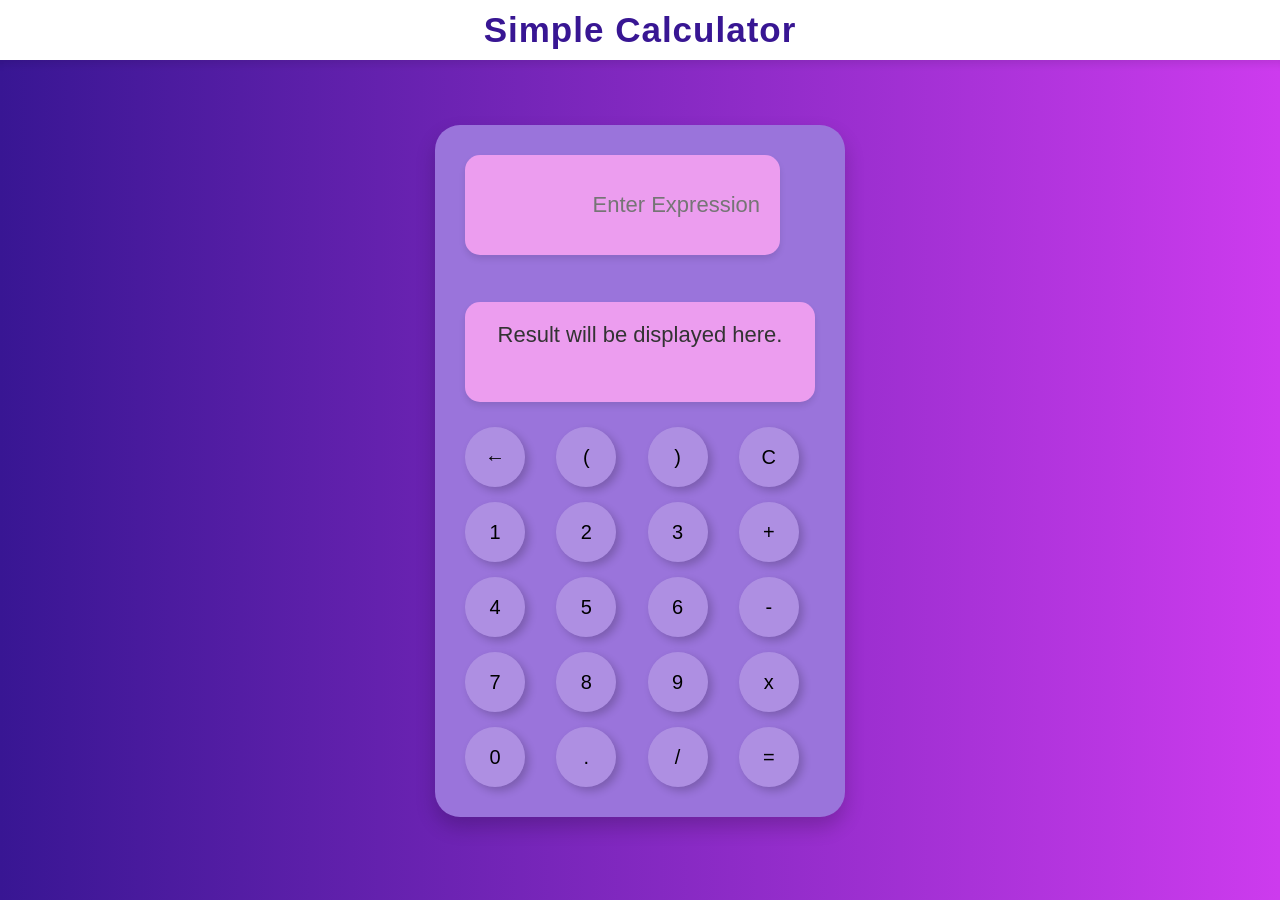
==== index.html @ 9e61f48a "Inital Commit" ====
<!DOCTYPE html>
<html lang="en">
<head>
    <meta charset="UTF-8">
    <meta name="viewport" content="width=device-width, initial-scale=1.0">
    <link rel="stylesheet" href="style.css">
    <title>Simple Calculator</title>
</head>
<body>
    <div class="header">
        Simple Calculator
    </div>
    <div class="container">
        <div class="input-text">
            <input type="text" id="input" placeholder="Enter Expression">
        </div>
        <div class="result">
            <p id="res">Result will be displayed here.</p>
        </div>
        <div class="btns">
            <button type="button" onclick="backspace_function()">&#x2190;</button>
            <button type="button" onclick="press_operator('(')">(</button>
            <button type="button" onclick="press_operator(')')">)</button>
            <button type="button" onclick="clear_function()">C</button>
            <button type="button" onclick="press_number(1)">1</button>
            <button type="button" onclick="press_number(2)">2</button>
            <button type="button" onclick="press_number(3)">3</button>
            <button type="button" onclick="press_operator('+')">+</button>
            <button type="button" onclick="press_number(4)">4</button>
            <button type="button" onclick="press_number(5)">5</button>
            <button type="button" onclick="press_number(6)">6</button>
            <button type="button" onclick="press_operator('-')">-</button>
            <button type="button" onclick="press_number(7)">7</button>
            <button type="button" onclick="press_number(8)">8</button>
            <button type="button" onclick="press_number(9)">9</button>
            <button type="button" onclick="press_operator('*')">x</button>
            <button type="button" onclick="press_number(0)">0</button>
            <button type="button" onclick="press_operator('.')">.</button>
            <button type="button" onclick="press_operator('/')">/</button>
            <button type="button" onclick="evaluate_expression()">=</button>
            
        </div>
    </div>
    <script src="script.js"></script>
</body>
</html>
---- style.css ----
body {
    background: linear-gradient(to right, #381693, #cd3bee);
    display: flex;
    justify-content: center;
    align-items: center;
    height: 100vh;
    margin: 0;
    flex-direction: column;
    font-family: 'Arial', sans-serif;
}

.header {
position: absolute;
top: 0;
width: 100%;
background-color: #fff;
text-align: center;
padding: 10px;
box-shadow: 0px 4px 8px rgba(0, 0, 0, 0.1);
font-size: 35px;
font-weight: bold;
color: #381693;
letter-spacing: 1px;

}

.container {
    margin-top: 42px;
padding: 30px;
background-color: #9A74DB;
display: flex;
flex-direction: column;
border-radius: 25px;
box-shadow: 0px 10px 20px rgba(0, 0, 0, 0.2);
transition: transform 0.2s ease;
width: 350px;
max-width: 90%;
}

.input-text input[type="text"] {
padding: 20px;
border-radius: 15px;
border: none;
height: 60px;
background-color:#ec9def;
font-size: 22px;
margin-bottom: 25px;
color: #333;
text-align: right;
box-shadow: 0px 4px 6px rgba(0, 0, 0, 0.1);
}

input[type="text"]:hover, input[type="text"]:focus {
background-color: #eb9def;
transition: 0.3s ease;
outline: none;
}

.btns {
width: 100%;
display: grid;
grid-template-columns: repeat(4, 1fr);
grid-gap: 15px;
}

#res {
padding: 20px;
border-radius: 15px;
border: none;
height: 60px;
background-color: #ec9def;
font-size: 22px;
margin-bottom: 25px;
text-align: center;
color: #333;
box-shadow: 0px 4px 6px rgba(0, 0, 0, 0.1);
transition: font-size 0.2s ease;
}

.btns button {
border: none;
background: rgba(255, 255, 255, 0.2);
backdrop-filter: blur(5px);

border-radius: 50%;
height: 60px;
width: 60px;
font-size: 20px;
box-shadow: 4px 4px 8px rgba(0, 0, 0, 0.2);
transition: all 0.3s ease;
}

.btns button:hover {
background-color: #81009e;
transform: scale(0.9);
box-shadow: none;
transition: background 0.5s ease, transform 0.3s ease;
}


.btns button:active {
transform: scale(0.85);
box-shadow: inset 2px 2px 8px rgba(0, 0, 0, 0.2);
}


@media screen and (max-width: 600px) {
.container {
    padding: 20px;
    width: 100%;
}

.btns {
    grid-template-columns: repeat(3, 1fr);
}

input[type="text"] {
    font-size: 18px;
}

#res {
    font-size: 18px;
}

.btns button {
    height: 60px;
    width: 60px;
    font-size: 20px;
}
}body {
    scroll-snap-type: y mandatory;
    overflow-y: scroll;
    height: 100vh;
}

section {
    height: 100vh;
    scroll-snap-align: start;
    display: flex;
    align-items: center;
    justify-content: center;
}

.timeline {
    position: fixed;
    top: 50%;
    right: 20px;
    transform: translateY(-50%);
    width: 4px;
    height: 50%;
    background-color: rgba(255, 255, 255, 0.3);
}

.timeline-marker {
    width: 20px;
    height: 20px;
    border-radius: 50%;
    background-color: #FFC300;
    position: absolute;
    left: -8px;
    transition: transform 0.3s ease;
}

.timeline-marker:hover {
    transform: scale(1.5);
}

.timeline-marker.active {
    background-color: #FF5733;
}
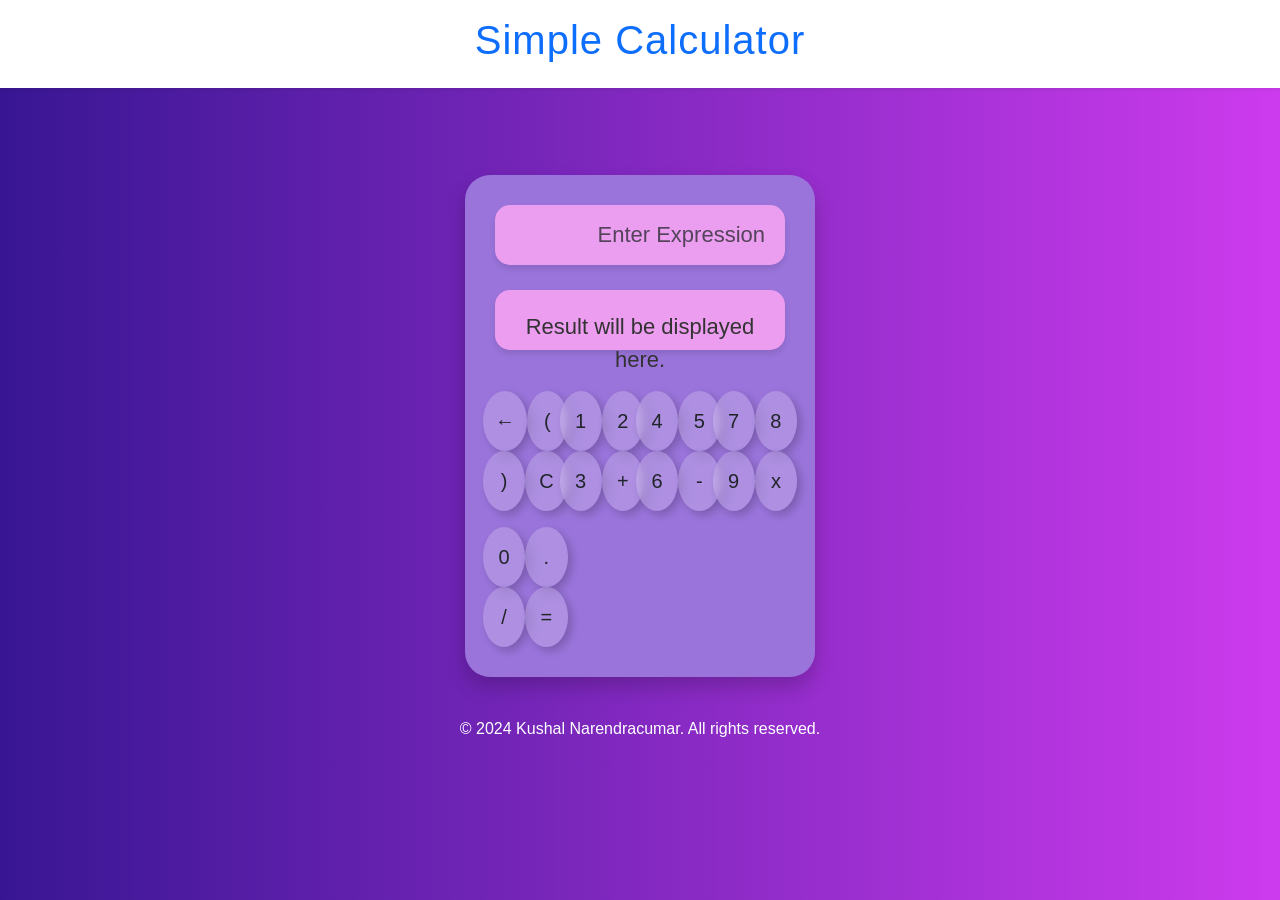
==== commit 6b5dc5ca: "Fixed Bugs" ====
--- a/index.html
+++ b/index.html
@@ -3,44 +3,73 @@
 <head>
     <meta charset="UTF-8">
     <meta name="viewport" content="width=device-width, initial-scale=1.0">
+    <link href="https://cdnjs.cloudflare.com/ajax/libs/bootstrap/5.3.0/css/bootstrap.min.css" rel="stylesheet">
     <link rel="stylesheet" href="style.css">
     <title>Simple Calculator</title>
 </head>
 <body>
-    <div class="header">
-        Simple Calculator
-    </div>
-    <div class="container">
+    <header class="header bg-white text-primary py-3 shadow-sm">
+        <h1 style="text-align:center;">Simple Calculator</h1>
+    </header>
+    <main class="container mt-5">
         <div class="input-text">
-            <input type="text" id="input" placeholder="Enter Expression">
+            <input type="text" id="input" class="form-control text-end" placeholder="Enter Expression" autofocus>
         </div>
         <div class="result">
-            <p id="res">Result will be displayed here.</p>
+            <p id="res" class="text-center">Result will be displayed here.</p>
         </div>
-        <div class="btns">
-            <button type="button" onclick="backspace_function()">&#x2190;</button>
-            <button type="button" onclick="press_operator('(')">(</button>
-            <button type="button" onclick="press_operator(')')">)</button>
-            <button type="button" onclick="clear_function()">C</button>
-            <button type="button" onclick="press_number(1)">1</button>
-            <button type="button" onclick="press_number(2)">2</button>
-            <button type="button" onclick="press_number(3)">3</button>
-            <button type="button" onclick="press_operator('+')">+</button>
-            <button type="button" onclick="press_number(4)">4</button>
-            <button type="button" onclick="press_number(5)">5</button>
-            <button type="button" onclick="press_number(6)">6</button>
-            <button type="button" onclick="press_operator('-')">-</button>
-            <button type="button" onclick="press_number(7)">7</button>
-            <button type="button" onclick="press_number(8)">8</button>
-            <button type="button" onclick="press_number(9)">9</button>
-            <button type="button" onclick="press_operator('*')">x</button>
-            <button type="button" onclick="press_number(0)">0</button>
-            <button type="button" onclick="press_operator('.')">.</button>
-            <button type="button" onclick="press_operator('/')">/</button>
-            <button type="button" onclick="evaluate_expression()">=</button>
+        <div class="btns d-grid gap-3 mt-3">
+            <!-- Button grid using Bootstrap rows and columns for easy responsiveness -->
+            <div class="row">
+                <button class="col btn" onclick="backspace_function()">&#x2190;</button>
+                <button class="col btn" onclick="press_operator('(')">(</button>
+                <button class="col btn" onclick="press_operator(')')">)</button>
+                <button class="col btn" onclick="clear_function()">C</button>
+            </div>
+            <div class="row">
+                <button class="col btn" onclick="press_number(1)">1</button>
+                <button class="col btn" onclick="press_number(2)">2</button>
+                <button class="col btn" onclick="press_number(3)">3</button>
+                <button class="col btn" onclick="press_operator('+')">+</button>
+            </div>
+            <div class="row">
+                <button class="col btn" onclick="press_number(4)">4</button>
+                <button class="col btn" onclick="press_number(5)">5</button>
+                <button class="col btn" onclick="press_number(6)">6</button>
+                <button class="col btn" onclick="press_operator('-')">-</button>
+            </div>
+
+            <div class="row">
+                <button class="col btn" onclick="press_number(7)">7</button>
+                <button class="col btn" onclick="press_number(8)">8</button>
+                <button class="col btn" onclick="press_number(9)">9</button>
+                <button class="col btn" onclick="press_operator('*')">x</button>
+            </div>
             
+            <div class="row">
+                <button class="col btn"onclick="press_number(0)">0</button>
+                <button class="col btn"onclick="press_operator('.')">.</button>
+                <button class="col btn"onclick="press_operator('/')">/</button>
+                <button class="col btn"onclick="evaluate_expression()">=</button>
+            </div>
         </div>
-    </div>
+    </main>
+    <footer class="text-center py-3">
+        <div class="social-links">
+            <a href="https://github.com/Kushal-Narendracumar7" target="_blank" class="text-white mx-2">
+                <i class="fab fa-github"></i>
+            </a>
+            <a href="https://facebook.com" target="_blank" class="text-white mx-2">
+                <i class="fab fa-facebook"></i>
+            </a>
+            <a href="https://linkedin.com" target="_blank" class="text-white mx-2">
+                <i class="fab fa-linkedin"></i>
+            </a>
+        </div>
+        <p class="text-white">© 2024 Kushal Narendracumar. All rights reserved.</p>
+    </footer>
+
+    <script src="https://cdnjs.cloudflare.com/ajax/libs/bootstrap/5.3.0/js/bootstrap.bundle.min.js"></script>
     <script src="script.js"></script>
 </body>
 </html>
